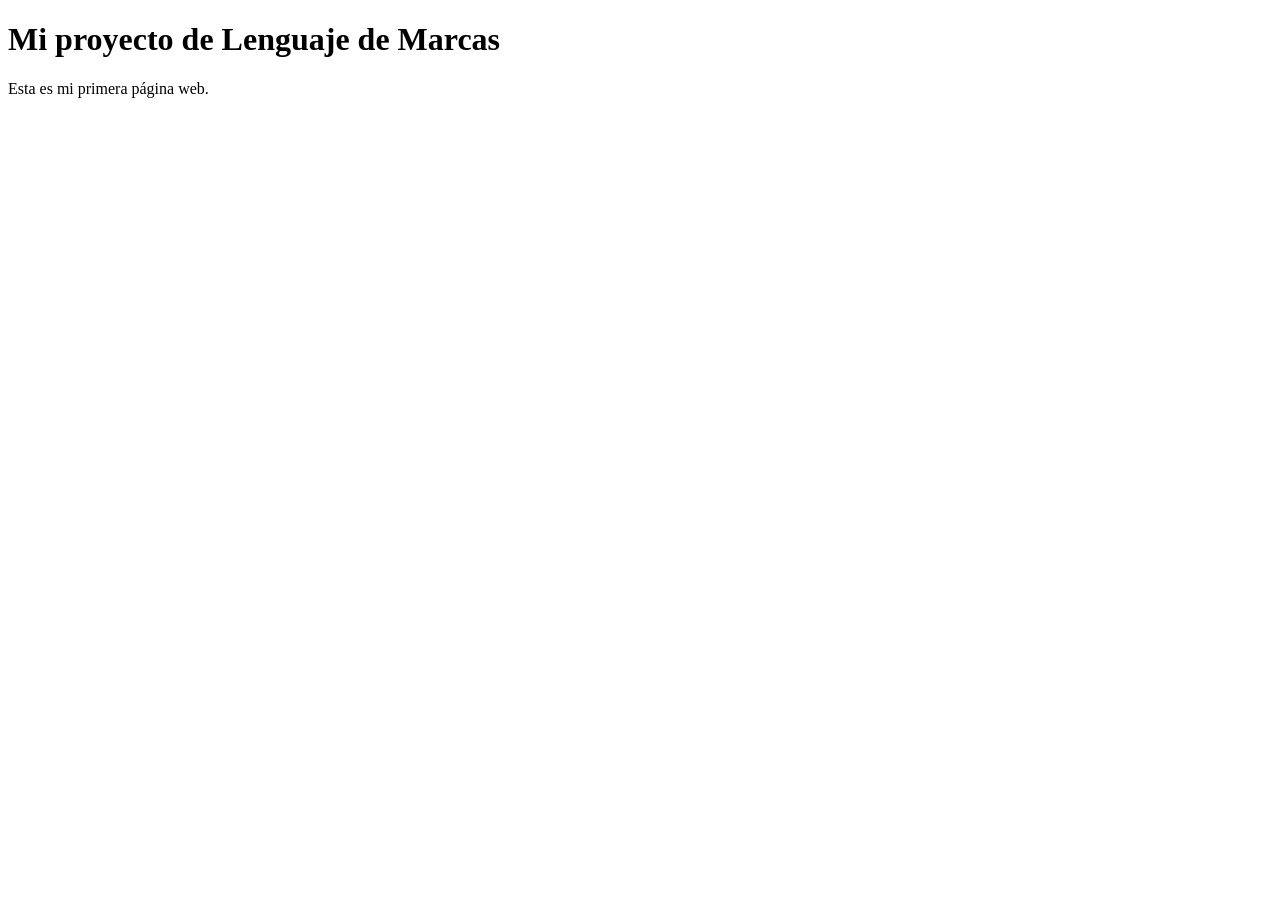
==== index.html @ be691d2e "Adding index.html for test" ====
<!DOCTYPE html>
<html lang="es">
<head>
    <meta charset="UTF-8">
    <meta name="viewport" content="width=device-width, initial-scale=1.0">
    <title>Mi proyecto de Lenguaje de Marcas</title>
</head>
<body>
    <h1>Mi proyecto de Lenguaje de Marcas</h1>
    <p>Esta es mi primera página web.</p>
</body>
</html>
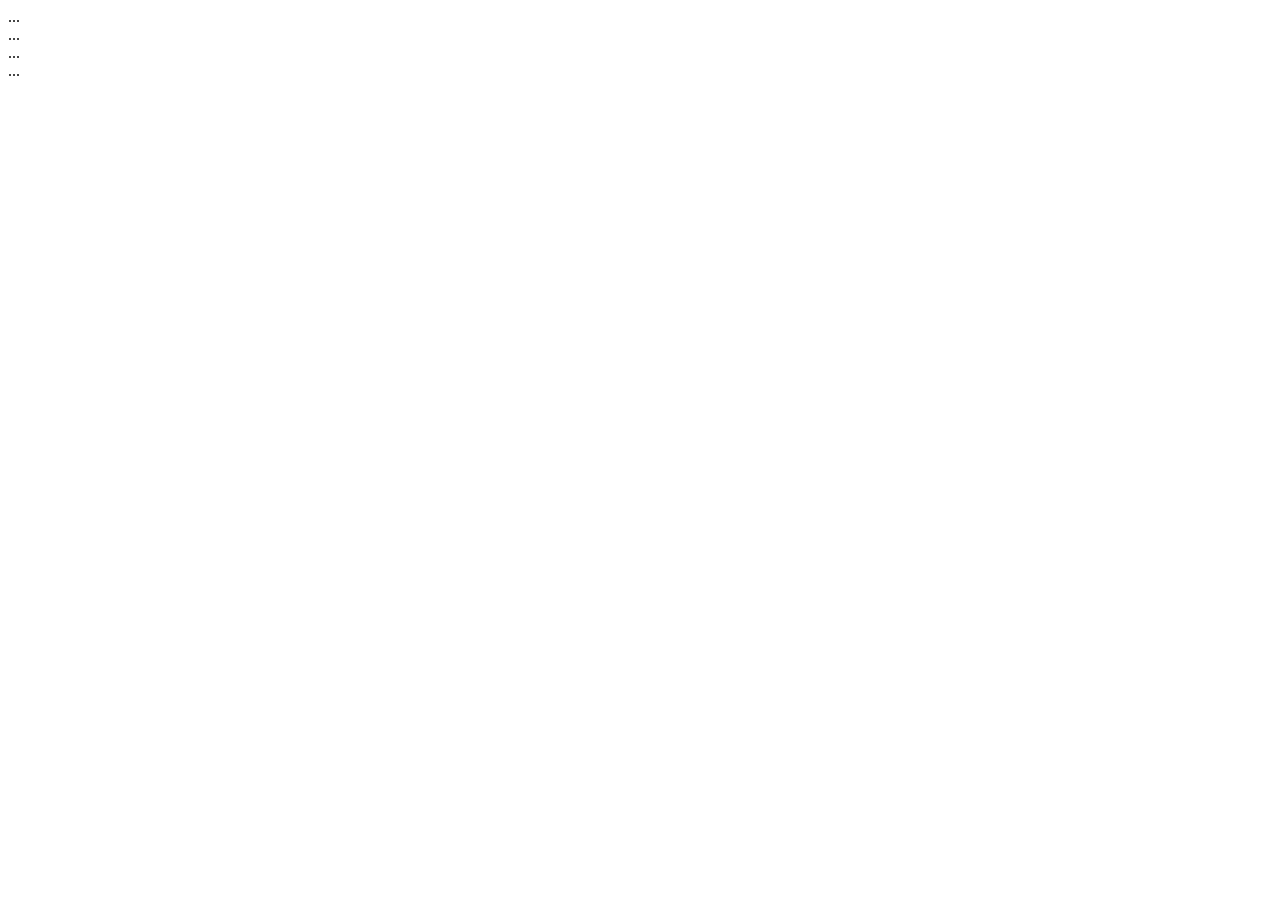
==== commit 19f3c8b4: "Estructura de carpetas de la WEB" ====
--- a/index.html
+++ b/index.html
@@ -1,12 +1,14 @@
 <!DOCTYPE html>
 <html lang="es">
 <head>
-    <meta charset="UTF-8">
-    <meta name="viewport" content="width=device-width, initial-scale=1.0">
-    <title>Mi proyecto de Lenguaje de Marcas</title>
+  <meta charset="UTF-8">
+  <meta name="viewport" content="width=device-width, initial-scale=1.0">
+  <title>Pagina Principal</title>
 </head>
 <body>
-    <h1>Mi proyecto de Lenguaje de Marcas</h1>
-    <p>Esta es mi primera página web.</p>
+  <header>...</header>
+  <nav>...</nav>
+  <main>...</main>
+  <footer>...</footer>
 </body>
-</html>+</html></html>
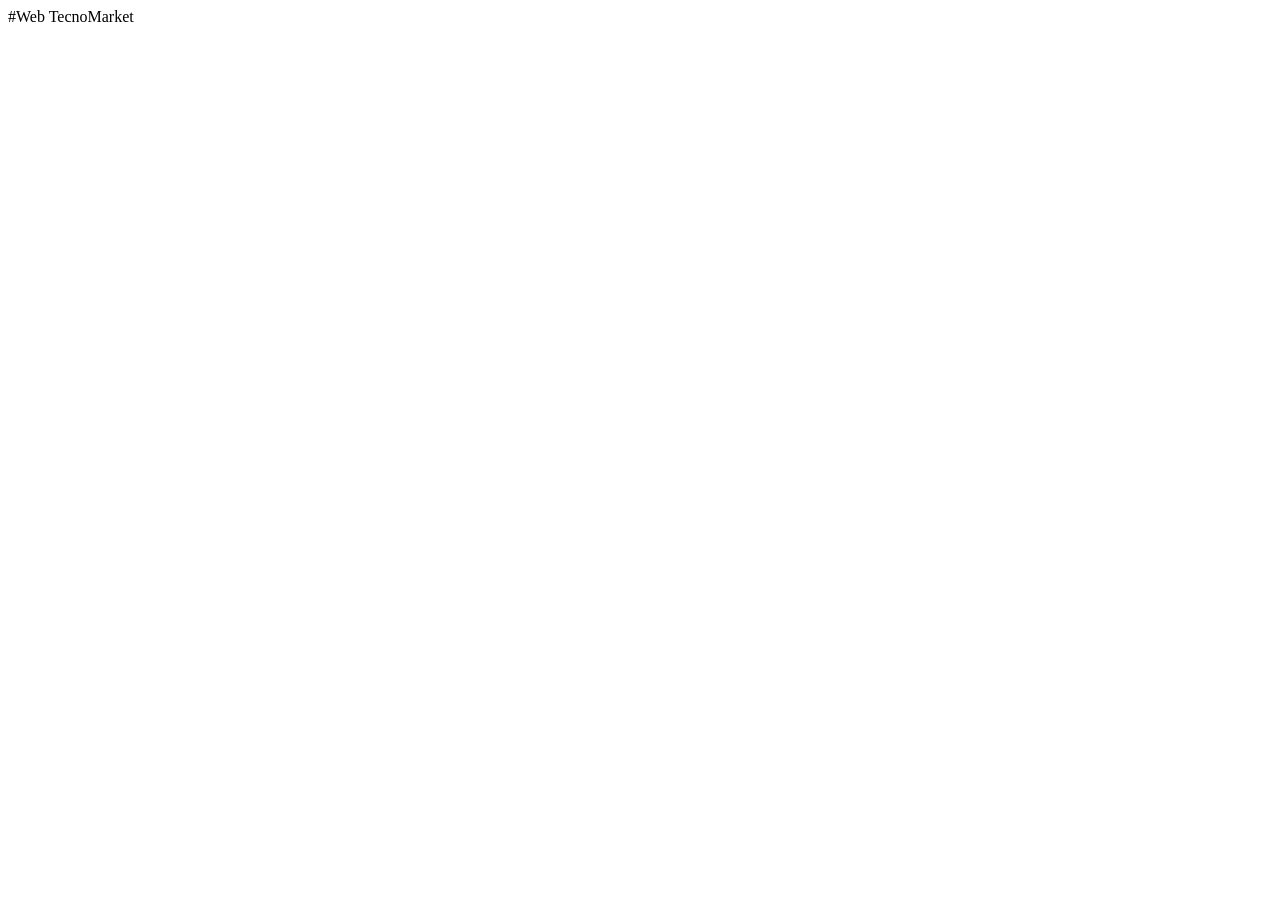
==== commit 2e301ea4: "Segundo push index.html" ====
--- a/index.html
+++ b/index.html
@@ -1,14 +1,49 @@
+#Web TecnoMarket
+
 <!DOCTYPE html>
 <html lang="es">
 <head>
   <meta charset="UTF-8">
   <meta name="viewport" content="width=device-width, initial-scale=1.0">
-  <title>Pagina Principal</title>
+  <title>TecnoMarket Compras/title>
+  <link rel=""stylesheet" href="styles.css">
 </head>
+
+
 <body>
-  <header>...</header>
-  <nav>...</nav>
-  <main>...</main>
+  # Cabecera de la página
+  <header>TecnoMarket</header>
+  <p>Tu tienda online de tecnología</p>
+  
+  <!-- Menú de navegación -->
+
+  <nav>
+    <a href="index.html">Inicio</a>
+    <a href="productos.html">Productos</a>
+    <a href="contacto.html">Contacto</a>
+  </nav>
+
+  <!-- contenido principal -->  
+  <main>
+    <!-- presentación de la tienda -->
+     <h2>Bienvenido a TecnoMarket</h2>
+     <p>Descubre la última tecnología en nuestro catálogo</p>
+
+     <!--imagen de la tienda-->
+     <img src="TecnoMarket.jpg" alt="TecnoMarket">
+
+
+
+
+  </main>
+
+
+
+
   <footer>...</footer>
-</body>
-</html></html>+
+
+
+0</body>
+</html></html>
+
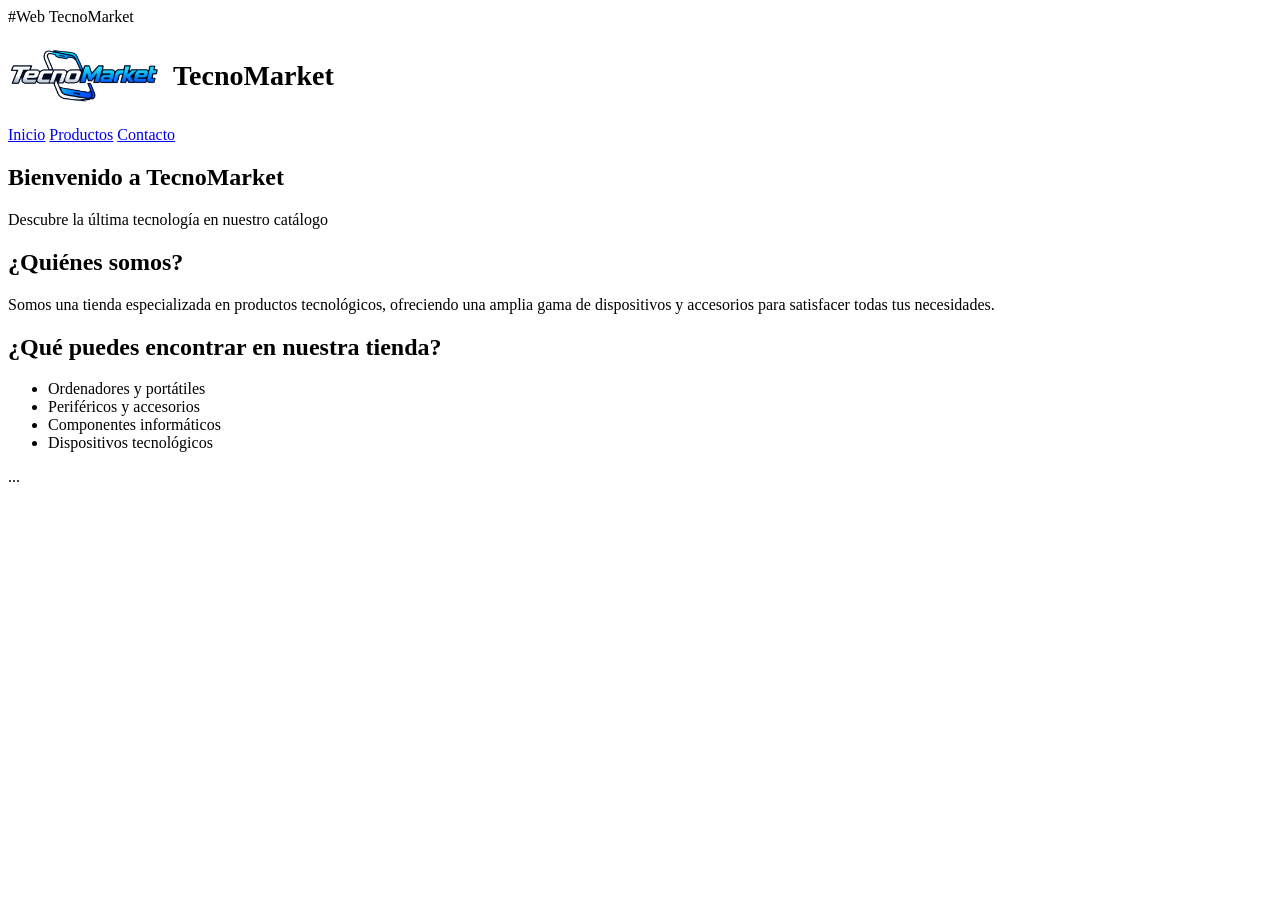
==== commit 9812929a: "Avance con logo y css." ====
--- a/index.html
+++ b/index.html
@@ -5,15 +5,22 @@
 <head>
   <meta charset="UTF-8">
   <meta name="viewport" content="width=device-width, initial-scale=1.0">
-  <title>TecnoMarket Compras/title>
-  <link rel=""stylesheet" href="styles.css">
+  <title>TecnoMarket Compras</title>
+  <link rel="stylesheet" href="css/styles.css">
 </head>
 
 
+
+
 <body>
-  # Cabecera de la página
-  <header>TecnoMarket</header>
-  <p>Tu tienda online de tecnología</p>
+
+<header>
+  <!-- logo de la tienda -->
+  <div class="logo">
+    <img src="./img/TecnoMarket.png" alt="Logo de TecnoMarket">
+    <h1>TecnoMarket</h1>
+  </div>
+
   
   <!-- Menú de navegación -->
 
@@ -26,24 +33,35 @@
   <!-- contenido principal -->  
   <main>
     <!-- presentación de la tienda -->
+     <section>
      <h2>Bienvenido a TecnoMarket</h2>
      <p>Descubre la última tecnología en nuestro catálogo</p>
 
-     <!--imagen de la tienda-->
-     <img src="TecnoMarket.jpg" alt="TecnoMarket">
 
+     </section>
+     <!-- Quiénes somos -->
+      <section>
+      <h2>¿Quiénes somos?</h2>
+      <p>Somos una tienda especializada en productos tecnológicos, ofreciendo una amplia gama de dispositivos y accesorios para satisfacer todas tus necesidades.</p>
+      </section>
+      
+      <!-- Qué ofrecemos -->
+      <section>
+      <h2>¿Qué puedes encontrar en nuestra tienda?</h2>
+      <ul>
+        <li>Ordenadores y portátiles</li>
+        <li>Periféricos y accesorios</li>
+        <li>Componentes informáticos</li>
+        <li>Dispositivos tecnológicos</li>
+        
 
-
+      </ul>
+      </section>
 
   </main>
 
-
-
-
   <footer>...</footer>
 
-
-
-0</body>
+</body>
 </html></html>
 
--- a/css/styles.css
+++ b/css/styles.css
@@ -0,0 +1,20 @@
+
+/* Logo de la tienda */
+.logo {
+    display: flex;
+    align-items: center;
+    gap: 15px;
+}
+
+.logo img {
+    display: block;
+    width: 150px !important;
+    height: 100px !important;
+    max-width: 150px;
+    object-fit: contain;
+}
+
+.logo h1 {
+    margin: 0;
+    font-size: 28px;
+}
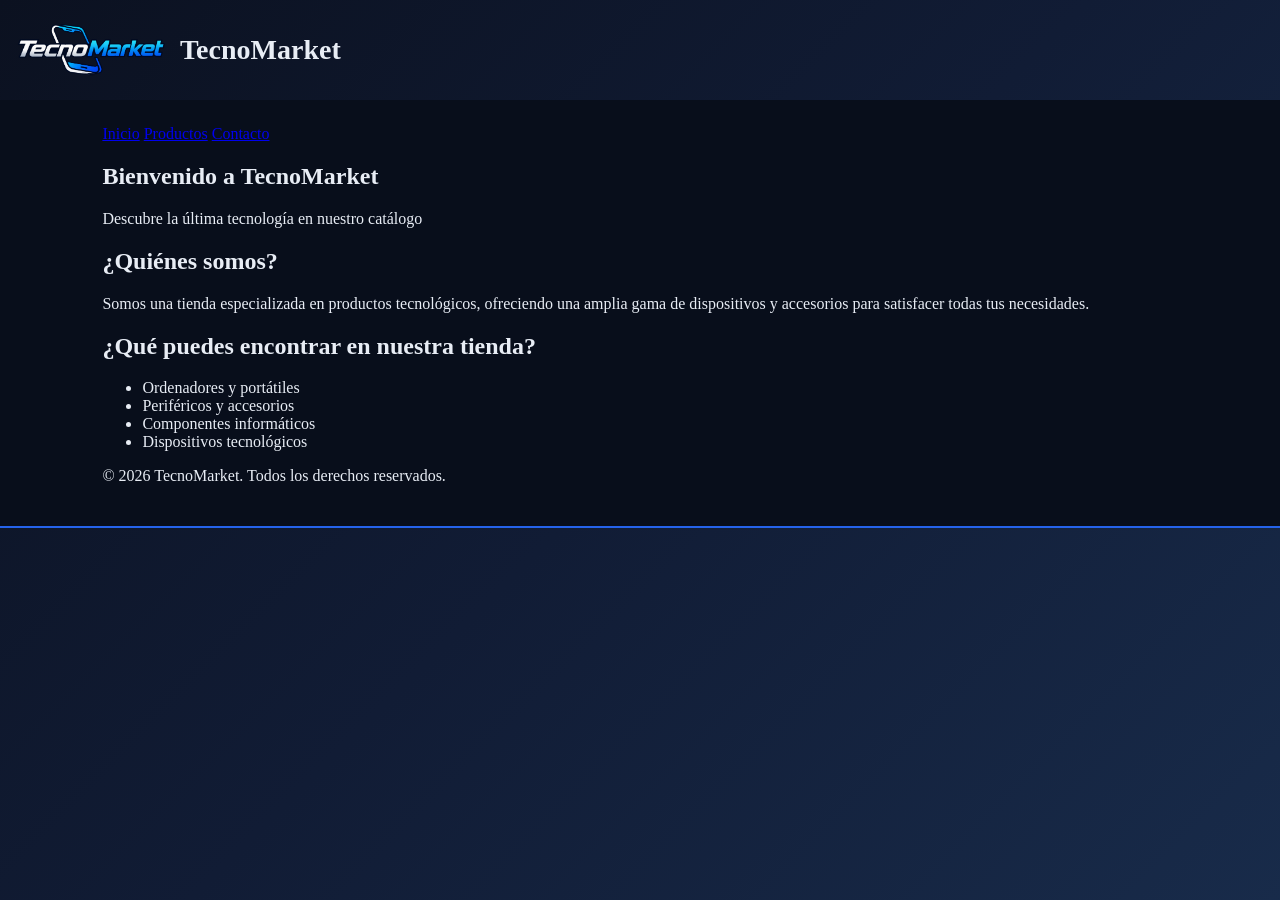
==== commit 87298332: "Avance de la pagina y CSS" ====
--- a/index.html
+++ b/index.html
@@ -1,5 +1,3 @@
-#Web TecnoMarket
-
 <!DOCTYPE html>
 <html lang="es">
 <head>
@@ -7,6 +5,13 @@
   <meta name="viewport" content="width=device-width, initial-scale=1.0">
   <title>TecnoMarket Compras</title>
   <link rel="stylesheet" href="css/styles.css">
+
+   <!-- logo de la tienda -->
+  <div class="logo">
+    <img src="./img/TecnoMarket.png" alt="Logo de TecnoMarket">
+    <h1>TecnoMarket</h1>
+  </div>
+
 </head>
 
 
@@ -15,11 +20,7 @@
 <body>
 
 <header>
-  <!-- logo de la tienda -->
-  <div class="logo">
-    <img src="./img/TecnoMarket.png" alt="Logo de TecnoMarket">
-    <h1>TecnoMarket</h1>
-  </div>
+ 
 
   
   <!-- Menú de navegación -->
@@ -60,7 +61,9 @@
 
   </main>
 
-  <footer>...</footer>
+  <footer>
+    <p>&copy; 2026 TecnoMarket. Todos los derechos reservados.</p>
+  </footer>
 
 </body>
 </html></html>
--- a/css/styles.css
+++ b/css/styles.css
@@ -1,10 +1,41 @@
+/* ==========================
+    ESTILO GENERAL DE LA WEB
+  ============================ */ 
+
+* {
+    BOX-SIZING: border-box;
+}
+
+body {
+
+    margin: 0;
+    from-family: 'arial, Helvetica, sans-serif';
+    color: #e8edf5;
+
+   /* FONDO PRINCIPAL DE LA WEB  */ 
+    background: linear-gradient(
+    135deg,#0b1120,#111c35,#182b4a
+    );
+
+    min-height: 100vh;
+
+}
+
+
+/* ==========================
+    CABECERA DE LA WEB
+  ============================ */ 
+
+header {
+    background-color: #080e1b;
+    padding: 25px 8%;
+    border-bottom: 2px solid #2563eb;
+}
+
+
+
 
 /* Logo de la tienda */
-.logo {
-    display: flex;
-    align-items: center;
-    gap: 15px;
-}
 
 .logo img {
     display: block;
@@ -12,7 +43,16 @@
     height: 100px !important;
     max-width: 150px;
     object-fit: contain;
+    margin-left: 15px;
 }
+
+
+.logo {
+    display: flex;
+    align-items: center;
+    gap: 15px;
+}
+
 
 .logo h1 {
     margin: 0;
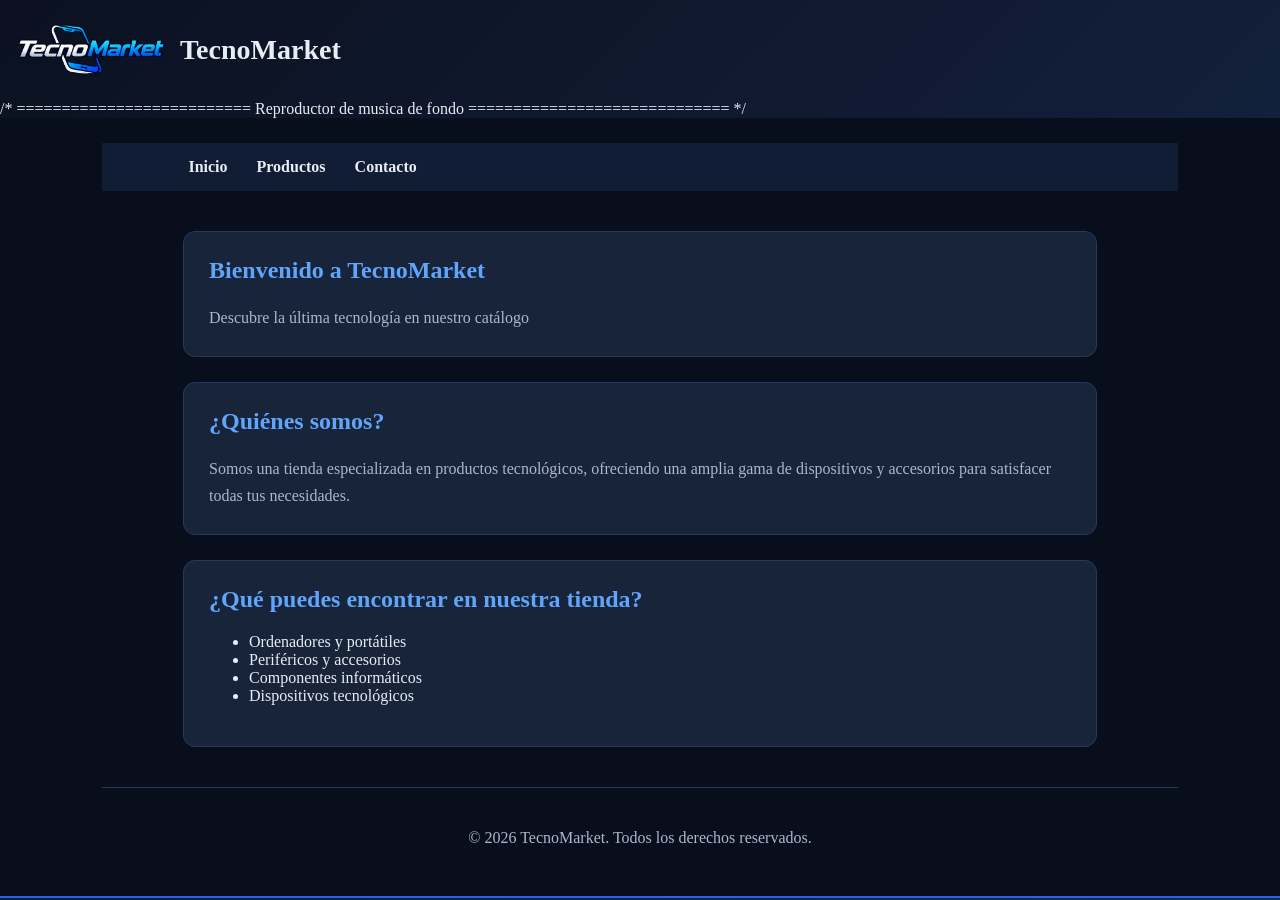
==== commit 80337685: "Commit 06/11/26" ====
--- a/index.html
+++ b/index.html
@@ -12,8 +12,14 @@
     <h1>TecnoMarket</h1>
   </div>
 
+
+/* ==========================
+Reproductor de musica de fondo
+ ============================= */ 
+
+
+
 </head>
-
 
 
 
@@ -21,8 +27,6 @@
 
 <header>
  
-
-  
   <!-- Menú de navegación -->
 
   <nav>
--- a/css/styles.css
+++ b/css/styles.css
@@ -57,4 +57,139 @@
 .logo h1 {
     margin: 0;
     font-size: 28px;
+}
+
+header p {
+    color: #aab8ce;
+    margin-bottom: 0;
+}
+
+/* =========================
+   NAVEGACIÓN
+   ========================= */
+
+nav {
+    background-color: #111c35;
+    padding: 15px 8%;
+}
+
+nav a {
+    color: #e8edf5;
+    text-decoration: none;
+    margin-right: 25px;
+    font-weight: bold;
+}
+
+nav a:hover {
+    color: #60a5fa;
+}
+
+/* =========================
+   CONTENIDO PRINCIPAL
+   ========================= */
+
+main {
+    width: 85%;
+    max-width: 1200px;
+    margin: 40px auto;
+}
+
+/* Secciones como tarjetas */
+section,
+article {
+    background-color: #17243a;
+    padding: 25px;
+    margin-bottom: 25px;
+    border-radius: 12px;
+    border: 1px solid #263b5c;
+}
+
+/* Títulos */
+h2 {
+    color: #60a5fa;
+    margin-top: 0;
+}
+
+h3 {
+    color: #93c5fd;
+}
+
+/* Párrafos */
+p {
+    line-height: 1.7;
+}
+
+/* Imágenes de contenido */
+main img {
+    max-width: 100%;
+    height: auto;
+    border-radius: 10px;
+}
+
+/* =========================
+   ENLACES Y BOTONES
+   ========================= */
+
+a {
+    color: #60a5fa;
+}
+
+button {
+    background-color: #2563eb;
+    color: white;
+    border: none;
+    padding: 12px 20px;
+    border-radius: 6px;
+    cursor: pointer;
+    font-weight: bold;
+}
+
+button:hover {
+    background-color: #1d4ed8;
+}
+
+/* =========================
+   PIE DE PÁGINA
+   ========================= */
+
+footer {
+    background-color: #080e1b;
+    color: #aab8ce;
+    text-align: center;
+    padding: 20px;
+    border-top: 1px solid #263b5c;
+}
+
+/* =========================
+   ADAPTACIÓN A MÓVILES
+   ========================= */
+
+@media (max-width: 600px) {
+
+    header {
+        padding: 20px;
+    }
+
+    .logo h1 {
+        font-size: 24px;
+    }
+
+    nav {
+        padding: 15px5 20px;
+    }
+
+    nav a {
+        display: inline-block;
+        margin: 8px 12px 8px 0;
+    }
+
+    main {
+        width: 92%;
+        margin: 20px auto;
+    }
+
+    section,
+    article {
+        padding: 18px;
+    }
 }
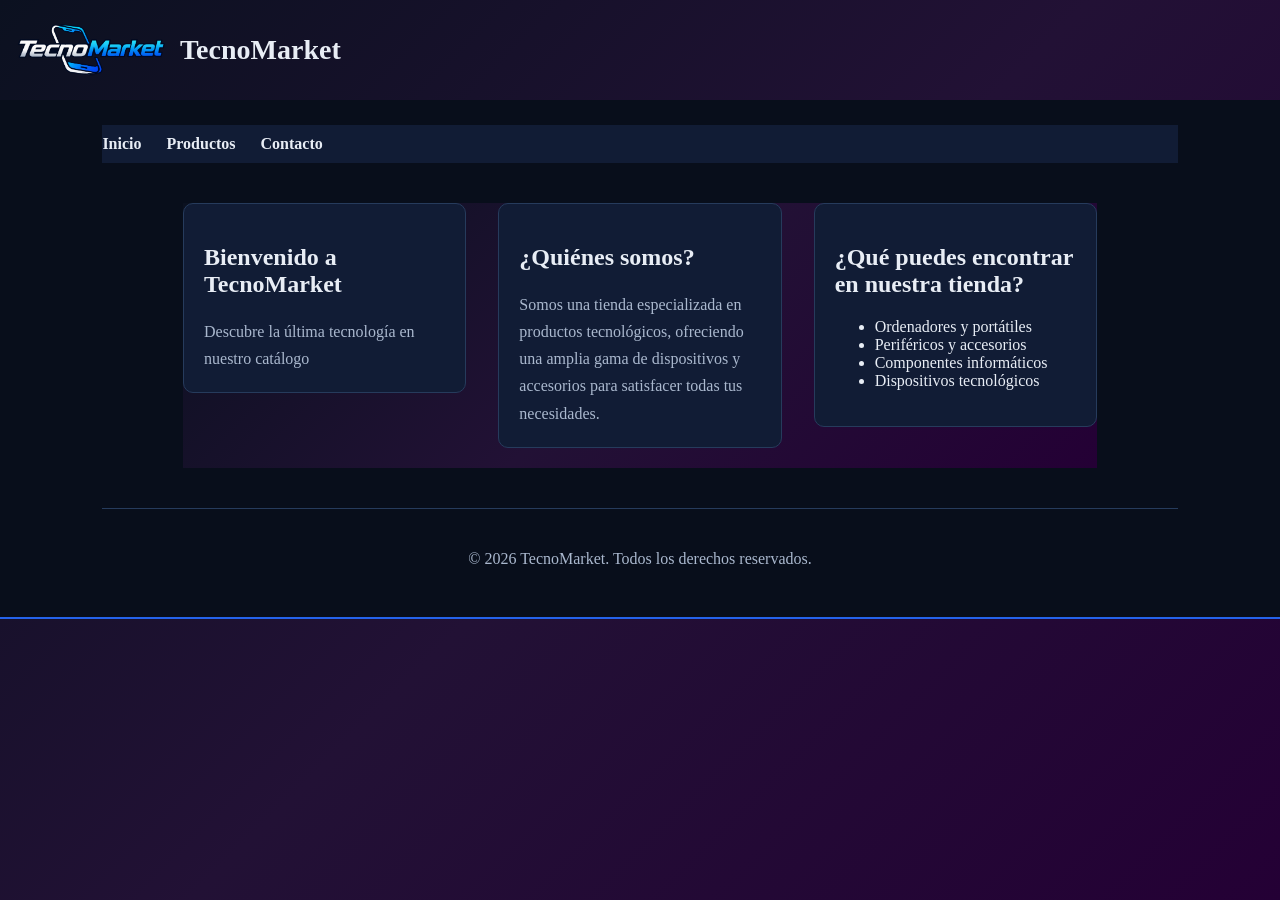
==== commit 22bcca01: "Commit 17/11/26" ====
--- a/index.html
+++ b/index.html
@@ -13,9 +13,9 @@
   </div>
 
 
-/* ==========================
+<!-- ==========================
 Reproductor de musica de fondo
- ============================= */ 
+ ============================= --> 
 
 
 
@@ -29,7 +29,7 @@
  
   <!-- Menú de navegación -->
 
-  <nav>
+  <nav class="menu">
     <a href="index.html">Inicio</a>
     <a href="productos.html">Productos</a>
     <a href="contacto.html">Contacto</a>
@@ -37,30 +37,30 @@
 
   <!-- contenido principal -->  
   <main>
+
+
     <!-- presentación de la tienda -->
-     <section>
+     <section  class="card" id="bienvenido">
      <h2>Bienvenido a TecnoMarket</h2>
      <p>Descubre la última tecnología en nuestro catálogo</p>
+     </section>
 
-
-     </section>
      <!-- Quiénes somos -->
-      <section>
+      <section class="card" id="quienes-somos">
       <h2>¿Quiénes somos?</h2>
-      <p>Somos una tienda especializada en productos tecnológicos, ofreciendo una amplia gama de dispositivos y accesorios para satisfacer todas tus necesidades.</p>
+       <div>
+       <p>Somos una tienda especializada en productos tecnológicos, ofreciendo una amplia gama de dispositivos y accesorios para satisfacer todas tus necesidades.</p>
       </section>
       
       <!-- Qué ofrecemos -->
-      <section>
+      <section  class="card" id="que-ofrecemos">
       <h2>¿Qué puedes encontrar en nuestra tienda?</h2>
       <ul>
         <li>Ordenadores y portátiles</li>
         <li>Periféricos y accesorios</li>
         <li>Componentes informáticos</li>
         <li>Dispositivos tecnológicos</li>
-        
-
-      </ul>
+        </ul>
       </section>
 
   </main>
--- a/css/styles.css
+++ b/css/styles.css
@@ -2,6 +2,11 @@
     ESTILO GENERAL DE LA WEB
   ============================ */ 
 
+:root {
+    --espaciado-lg: 2rem;
+
+}
+
 * {
     BOX-SIZING: border-box;
 }
@@ -9,12 +14,12 @@
 body {
 
     margin: 0;
-    from-family: 'arial, Helvetica, sans-serif';
+    font-family: 'arial, Helvetica, sans-serif';
     color: #e8edf5;
 
-   /* FONDO PRINCIPAL DE LA WEB  */ 
+   /* FONDO PRINCIPAL DE LA WEB GRADIENTE  */ 
     background: linear-gradient(
-    135deg,#0b1120,#111c35,#182b4a
+    135deg,#0b1120,#221135,#240035
     );
 
     min-height: 100vh;
@@ -70,14 +75,18 @@
 
 nav {
     background-color: #111c35;
-    padding: 15px 8%;
+    padding: 15px 0;
+    display: flex;
+    justify-content: flex-start;
+    align-items: center;
+    gap: 25px;
 }
 
 nav a {
     color: #e8edf5;
     text-decoration: none;
-    margin-right: 25px;
     font-weight: bold;
+    margin-right: 0;
 }
 
 nav a:hover {
@@ -92,12 +101,18 @@
     width: 85%;
     max-width: 1200px;
     margin: 40px auto;
+    background: linear-gradient(
+    135deg,#0b1120,#221135,#240035
+    );
+    display: grid;
+    grid-template-columns: 3fr 3fr 3fr;
+    gap: var(--espaciado-lg);
+    align-items: start;
 }
 
 /* Secciones como tarjetas */
-section,
 article {
-    background-color: #17243a;
+    
     padding: 25px;
     margin-bottom: 25px;
     border-radius: 12px;
@@ -105,7 +120,7 @@
 }
 
 /* Títulos */
-h2 {
+.section h2 {
     color: #60a5fa;
     margin-top: 0;
 }
@@ -161,35 +176,25 @@
 }
 
 /* =========================
-   ADAPTACIÓN A MÓVILES
-   ========================= */
-
-@media (max-width: 600px) {
-
-    header {
-        padding: 20px;
-    }
-
-    .logo h1 {
-        font-size: 24px;
-    }
-
-    nav {
-        padding: 15px5 20px;
-    }
-
-    nav a {
-        display: inline-block;
-        margin: 8px 12px 8px 0;
-    }
-
-    main {
-        width: 92%;
-        margin: 20px auto;
-    }
-
-    section,
-    article {
-        padding: 18px;
-    }
-}+   MENU DE PAGINAS
+   ========================= */
+
+.menu {
+    display: flex;
+    justify-content: flex-start;
+    align-items: center;
+    gap: 25px;
+    padding: 10px 0px;
+}
+/* =========================
+   ESTILO CARD
+   ========================= */
+
+   .card {
+    background-color: #111c35;
+    padding: 20px;
+    border-radius: 10px;
+    margin-bottom: 20px;
+    border: 1px solid #263b5c;
+
+   }
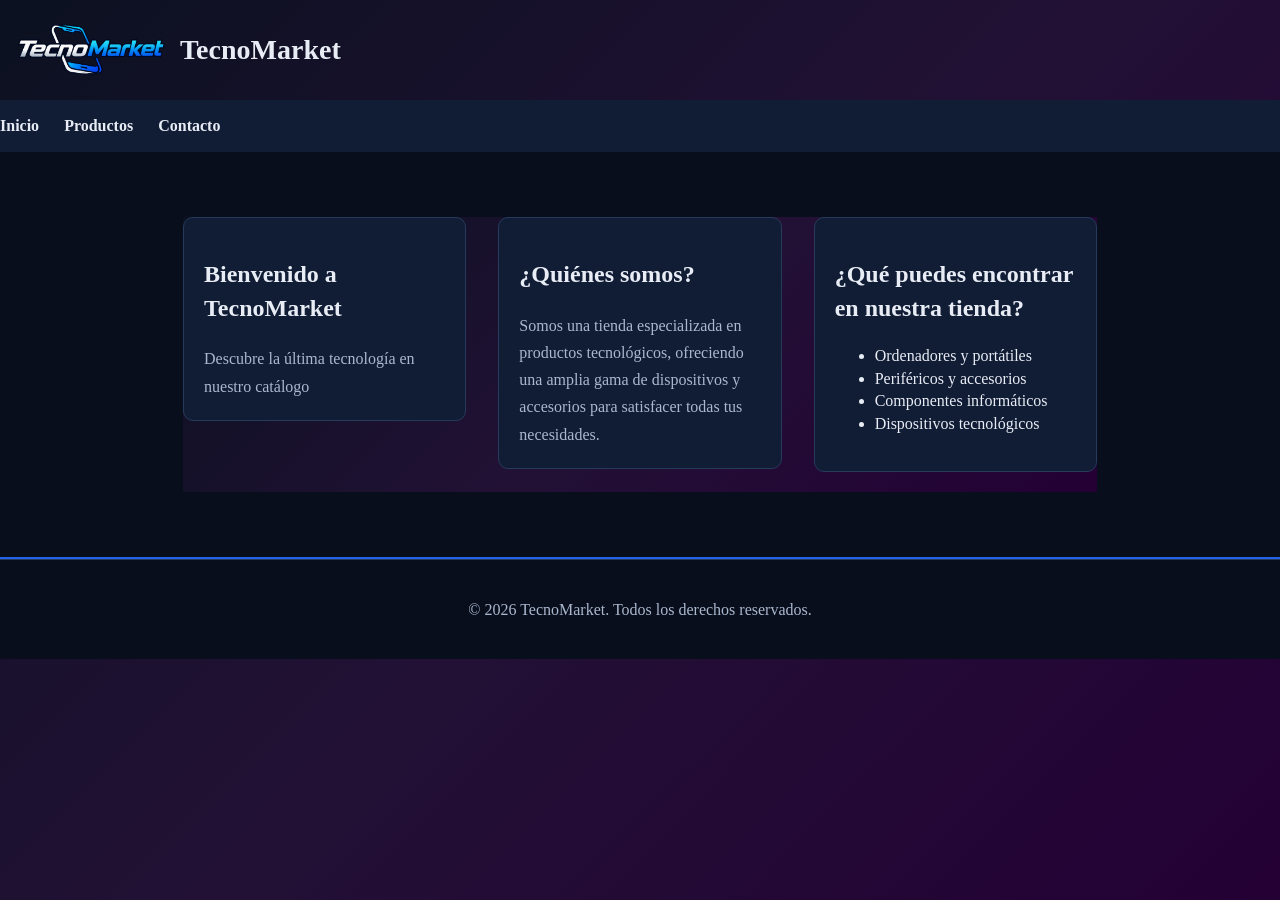
==== commit a8801d5b: "commit 25-11-2026" ====
--- a/index.html
+++ b/index.html
@@ -18,23 +18,26 @@
  ============================= --> 
 
 
+ <nav class="nav">
+    <a href="index.html">Inicio</a>
+    <a href="productos.html">Productos</a>
+    <a href="contacto.html">Contacto</a>
+  </nav>
+
+
 
 </head>
 
 
 
-<body>
+
 
 <header>
  
+
   <!-- Menú de navegación -->
 
-  <nav class="menu">
-    <a href="index.html">Inicio</a>
-    <a href="productos.html">Productos</a>
-    <a href="contacto.html">Contacto</a>
-  </nav>
-
+  
   <!-- contenido principal -->  
   <main>
 
@@ -65,10 +68,20 @@
 
   </main>
 
-  <footer>
+  
+</header>
+
+
+
+<body>
+
+<footer>
     <p>&copy; 2026 TecnoMarket. Todos los derechos reservados.</p>
-  </footer>
+</footer>
 
 </body>
+
+
+
 </html></html>
 
--- a/css/styles.css
+++ b/css/styles.css
@@ -12,8 +12,9 @@
 }
 
 body {
-
+    
     margin: 0;
+    line-height: 1.4;
     font-family: 'arial, Helvetica, sans-serif';
     color: #e8edf5;
 
@@ -82,6 +83,7 @@
     gap: 25px;
 }
 
+
 nav a {
     color: #e8edf5;
     text-decoration: none;
@@ -90,7 +92,7 @@
 }
 
 nav a:hover {
-    color: #60a5fa;
+    color: #ff5f15;
 }
 
 /* =========================
@@ -145,23 +147,8 @@
    ENLACES Y BOTONES
    ========================= */
 
-a {
-    color: #60a5fa;
-}
 
-button {
-    background-color: #2563eb;
-    color: white;
-    border: none;
-    padding: 12px 20px;
-    border-radius: 6px;
-    cursor: pointer;
-    font-weight: bold;
-}
 
-button:hover {
-    background-color: #1d4ed8;
-}
 
 /* =========================
    PIE DE PÁGINA
@@ -182,7 +169,7 @@
 .menu {
     display: flex;
     justify-content: flex-start;
-    align-items: center;
+    align-items: left;
     gap: 25px;
     padding: 10px 0px;
 }
@@ -197,4 +184,9 @@
     margin-bottom: 20px;
     border: 1px solid #263b5c;
 
+   }
+
+   .card:hover {
+    transform: translateY(-5px);
+    box-shadow: 0 5px 20px rgba(102, 126, 234, 0.3);
    }
